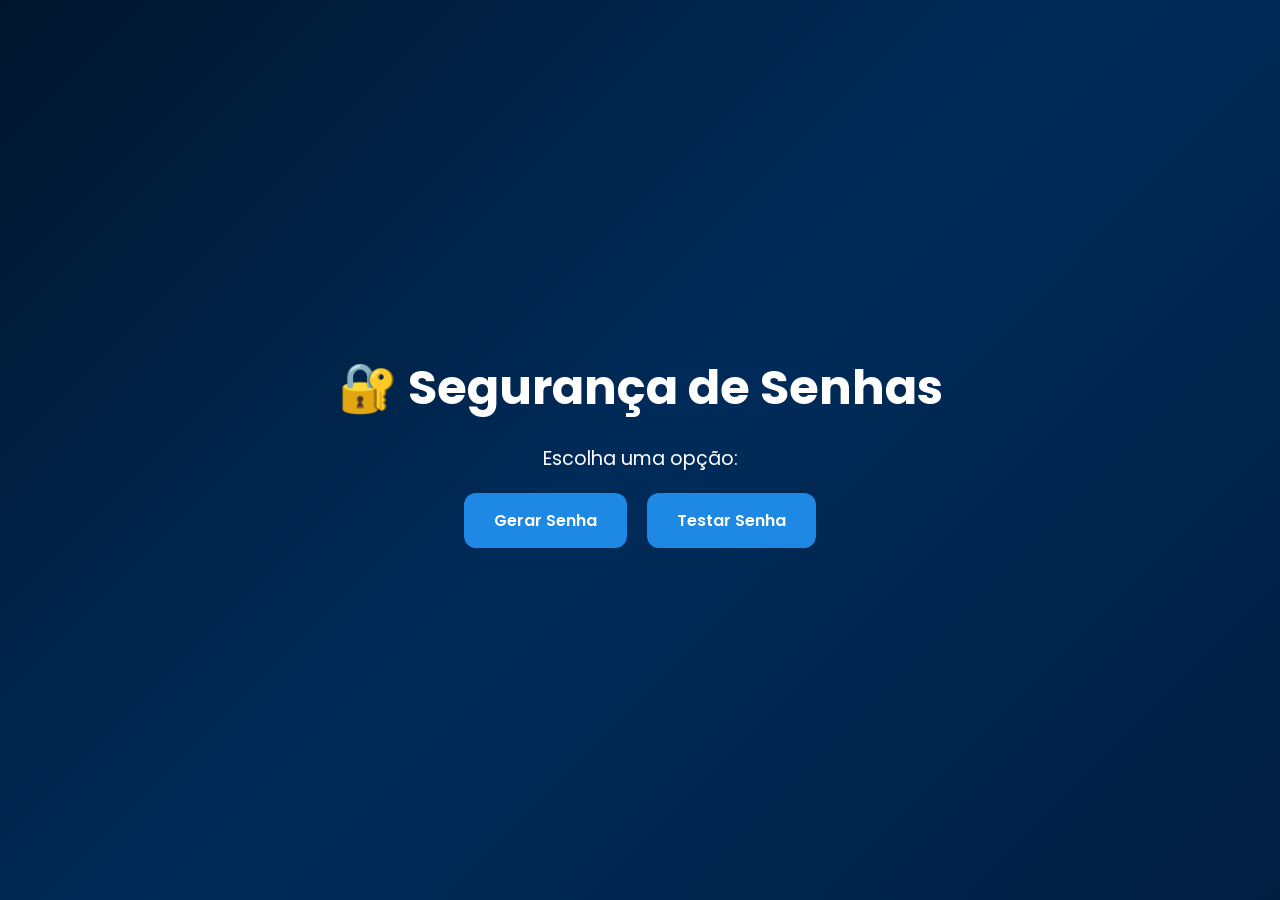
==== index.html @ 14c6571c "Add files via upload" ====
<!DOCTYPE html>
<html lang="pt-BR">
<head>
    <meta charset="UTF-8">
    <meta name="viewport" content="width=device-width, initial-scale=1.0">
    <title>Segurança de Senhas</title>
    <link rel="stylesheet" href="style.css">
</head>
<body>

<div class="container">

    <h1>🔐 Segurança de Senhas</h1>
    <p>Escolha uma opção:</p>

    <div class="menu">
        <a href="gerar.html" class="botao">Gerar Senha</a>
        <a href="testar.html" class="botao">Testar Senha</a>
    </div>

</div>

</body>
</html>
---- style.css ----
@import url('https://fonts.googleapis.com/css2?family=Poppins:wght@300;400;500;600&display=swap');

:root{
    --fundo: #071426;
    --fundo-card: rgba(16, 35, 60, 0.85);
    --azul: #1e88e5;
    --azul-claro: #42a5f5;
    --verde: #00c853;
    --amarelo: #ffd600;
    --vermelho: #ff1744;
    --texto: #ffffff;
    --borda: rgba(255,255,255,0.15);
}

*{
    margin:0;
    padding:0;
    box-sizing:border-box;
    font-family:'Poppins',sans-serif;
}

body{
    min-height:100vh;
    background:
        linear-gradient(
            135deg,
            #00162E,
            #002B59,
            #001E40
        );
    color:var(--texto);
}

.container{
    min-height:100vh;
    display:flex;
    flex-direction:column;
    justify-content:center;
    align-items:center;
    gap:20px;
    text-align:center;
    padding:20px;
}

.container h1{
    font-size:3rem;
}

.container p{
    font-size:1.2rem;
}

.menu{
    display:flex;
    gap:20px;
    flex-wrap:wrap;
}

.botao{
    text-decoration:none;
    color:white;
    background:var(--azul);
    padding:15px 30px;
    border-radius:12px;
    transition:.3s;
    font-weight:600;
}

.botao:hover{
    transform:translateY(-3px);
    background:var(--azul-claro);
}

header{
    padding:20px;
    text-align:center;
}

header h1{
    margin-bottom:15px;
}

nav{
    display:flex;
    justify-content:center;
    gap:15px;
    flex-wrap:wrap;
}

nav a{
    text-decoration:none;
    color:white;
    padding:10px 20px;
    border-radius:8px;
    background:rgba(255,255,255,.08);
    transition:.3s;
}

nav a:hover{
    background:rgba(255,255,255,.18);
}

main{
    width:min(1000px,95%);
    margin:auto;
    display:grid;
    gap:20px;
    padding:20px;
}

.painel{
    background:var(--fundo-card);
    backdrop-filter:blur(10px);
    border:1px solid var(--borda);
    border-radius:20px;
    padding:25px;
    box-shadow:
        0 10px 30px rgba(0,0,0,.3);
}

.painel h2{
    margin-bottom:20px;
}

input[type="text"],
input[type="password"]{
    width:100%;
    padding:15px;
    border:none;
    border-radius:12px;
    margin-top:10px;
    font-size:1rem;
}

button{
    border:none;
    cursor:pointer;
    transition:.3s;
}

#gerar,
#copiar,
#menos,
#mais{
    background:var(--azul);
    color:white;
}

#gerar:hover,
#copiar:hover,
#menos:hover,
#mais:hover{
    background:var(--azul-claro);
}

#gerar,
#copiar{
    width:100%;
    margin-top:15px;
    padding:15px;
    border-radius:12px;
    font-size:1rem;
    font-weight:600;
}

.controle{
    display:flex;
    justify-content:center;
    align-items:center;
    gap:20px;
    margin:20px 0;
}

#menos,
#mais{
    width:50px;
    height:50px;
    border-radius:12px;
    font-size:1.5rem;
}

#valorTamanho{
    font-size:1.5rem;
    font-weight:600;
}

label{
    display:block;
    margin:12px 0;
}

input[type="checkbox"]{
    margin-right:10px;
}

.barra{
    width:100%;
    height:30px;
    background:rgba(255,255,255,.15);
    border-radius:20px;
    overflow:hidden;
}

#forca{
    height:100%;
    width:0%;
    transition:.4s;
    border-radius:20px;
}

.fraca{
    width:30%;
    background:var(--vermelho);
}

.media{
    width:65%;
    background:var(--amarelo);
}

.forte{
    width:100%;
    background:var(--verde);
}

#textoForca{
    margin-top:15px;
    text-align:center;
    font-weight:600;
}

#listaResultado{
    list-style:none;
}

#listaResultado li{
    margin:10px 0;
    padding:10px;
    border-radius:10px;
    background:rgba(255,255,255,.05);
}

.sucesso{
    border-left:5px solid var(--verde);
}

.erro{
    border-left:5px solid var(--vermelho);
}

@media(max-width:768px){

    .container h1{
        font-size:2rem;
    }

    .menu{
        flex-direction:column;
        width:100%;
    }

    .botao{
        width:100%;
    }

    .controle{
        gap:10px;
    }

}
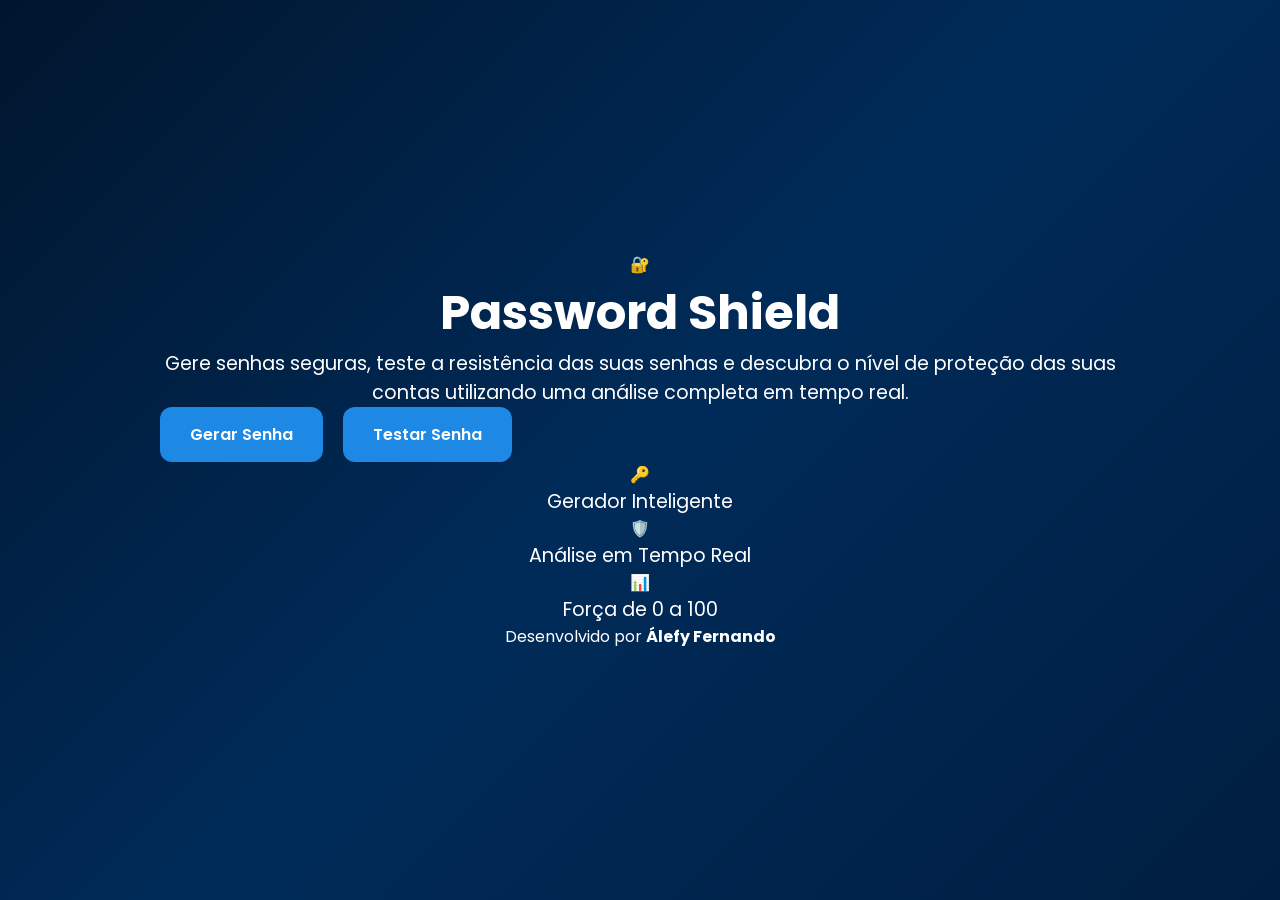
==== commit 371c14f6: "Update index.html" ====
--- a/index.html
+++ b/index.html
@@ -1,24 +1,102 @@
 <!DOCTYPE html>
 <html lang="pt-BR">
+
 <head>
+
     <meta charset="UTF-8">
+
     <meta name="viewport" content="width=device-width, initial-scale=1.0">
-    <title>Segurança de Senhas</title>
+
+    <title>Password Shield | Segurança de Senhas</title>
+
     <link rel="stylesheet" href="style.css">
+
+    <link rel="preconnect" href="https://fonts.googleapis.com">
+
+    <link rel="preconnect" href="https://fonts.gstatic.com" crossorigin>
+
+    <link href="https://fonts.googleapis.com/css2?family=Poppins:wght@300;400;500;600;700&display=swap" rel="stylesheet">
+
 </head>
+
 <body>
 
-<div class="container">
+    <div class="background"></div>
 
-    <h1>🔐 Segurança de Senhas</h1>
-    <p>Escolha uma opção:</p>
+    <main class="container">
 
-    <div class="menu">
-        <a href="gerar.html" class="botao">Gerar Senha</a>
-        <a href="testar.html" class="botao">Testar Senha</a>
-    </div>
+        <section class="card">
 
-</div>
+            <div class="logo">
+
+                🔐
+
+            </div>
+
+            <h1>Password Shield</h1>
+
+            <p class="descricao">
+
+                Gere senhas seguras, teste a resistência das suas senhas
+                e descubra o nível de proteção das suas contas utilizando
+                uma análise completa em tempo real.
+
+            </p>
+
+            <div class="menu">
+
+                <a href="gerar.html" class="botao principal">
+
+                    Gerar Senha
+
+                </a>
+
+                <a href="testar.html" class="botao secundario">
+
+                    Testar Senha
+
+                </a>
+
+            </div>
+
+            <div class="informacoes">
+
+                <div class="info">
+
+                    <span>🔑</span>
+
+                    <p>Gerador Inteligente</p>
+
+                </div>
+
+                <div class="info">
+
+                    <span>🛡️</span>
+
+                    <p>Análise em Tempo Real</p>
+
+                </div>
+
+                <div class="info">
+
+                    <span>📊</span>
+
+                    <p>Força de 0 a 100</p>
+
+                </div>
+
+            </div>
+
+            <footer>
+
+                Desenvolvido por <strong>Álefy Fernando</strong>
+
+            </footer>
+
+        </section>
+
+    </main>
 
 </body>
-</html>+
+</html>
